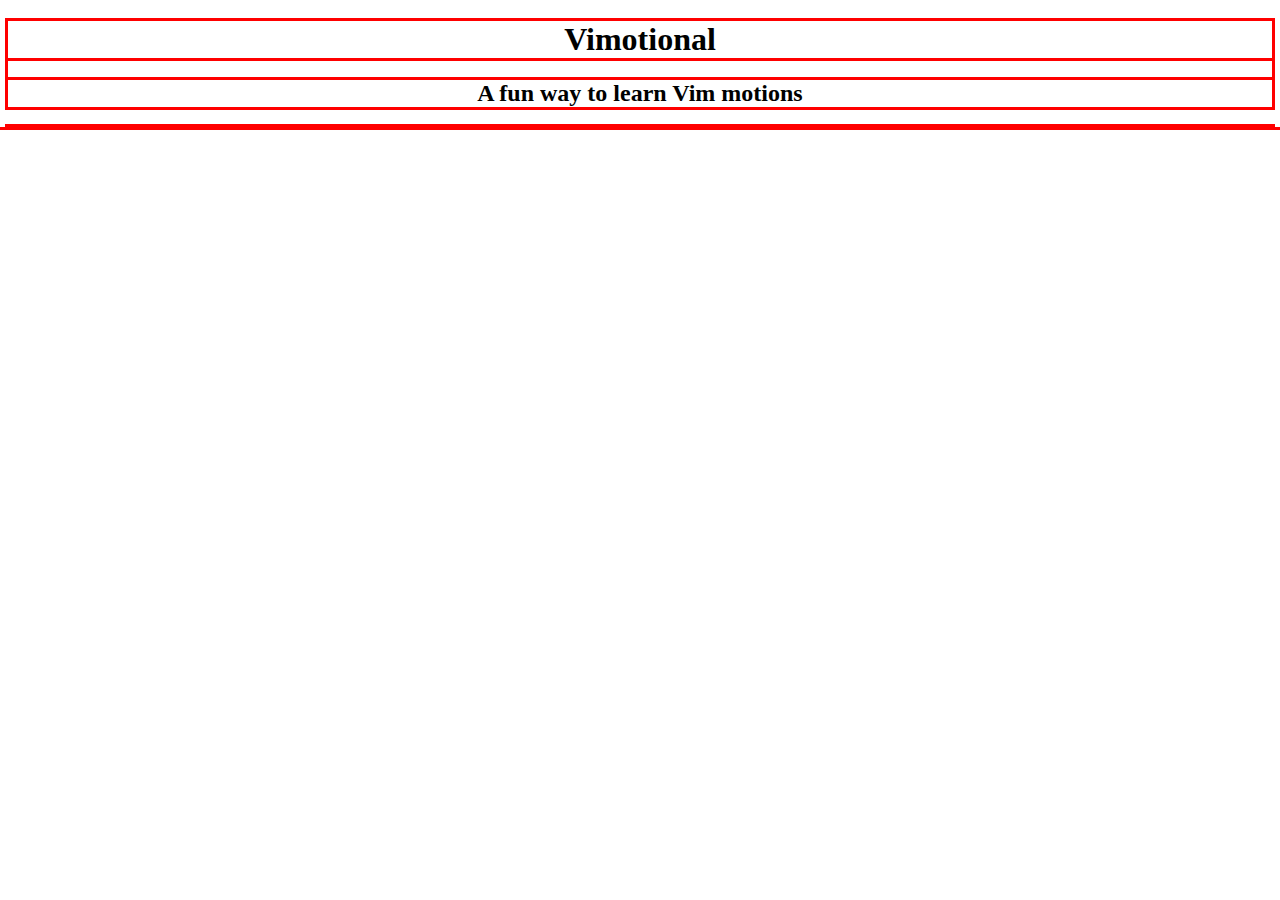
==== lib/index.html @ 58e01277 "Added added functionality direction selector" ====
<!DOCTYPE html>
<html>
  <head>
    <title>Vimotional</title>
    <link rel='stylesheet' href='style.css'>
    <script src='script.js' defer></script>
  </head>
  <body>
    <h1>Vimotional</h1>
    <h2>A fun way to learn Vim motions</h2>
    <div class='container'>
    </div>
  </body>
</html>
---- lib/style.css ----
* {
  outline: solid red;
}

h1 {
  text-align: center;
}

h2 {
  text-align: center;
}
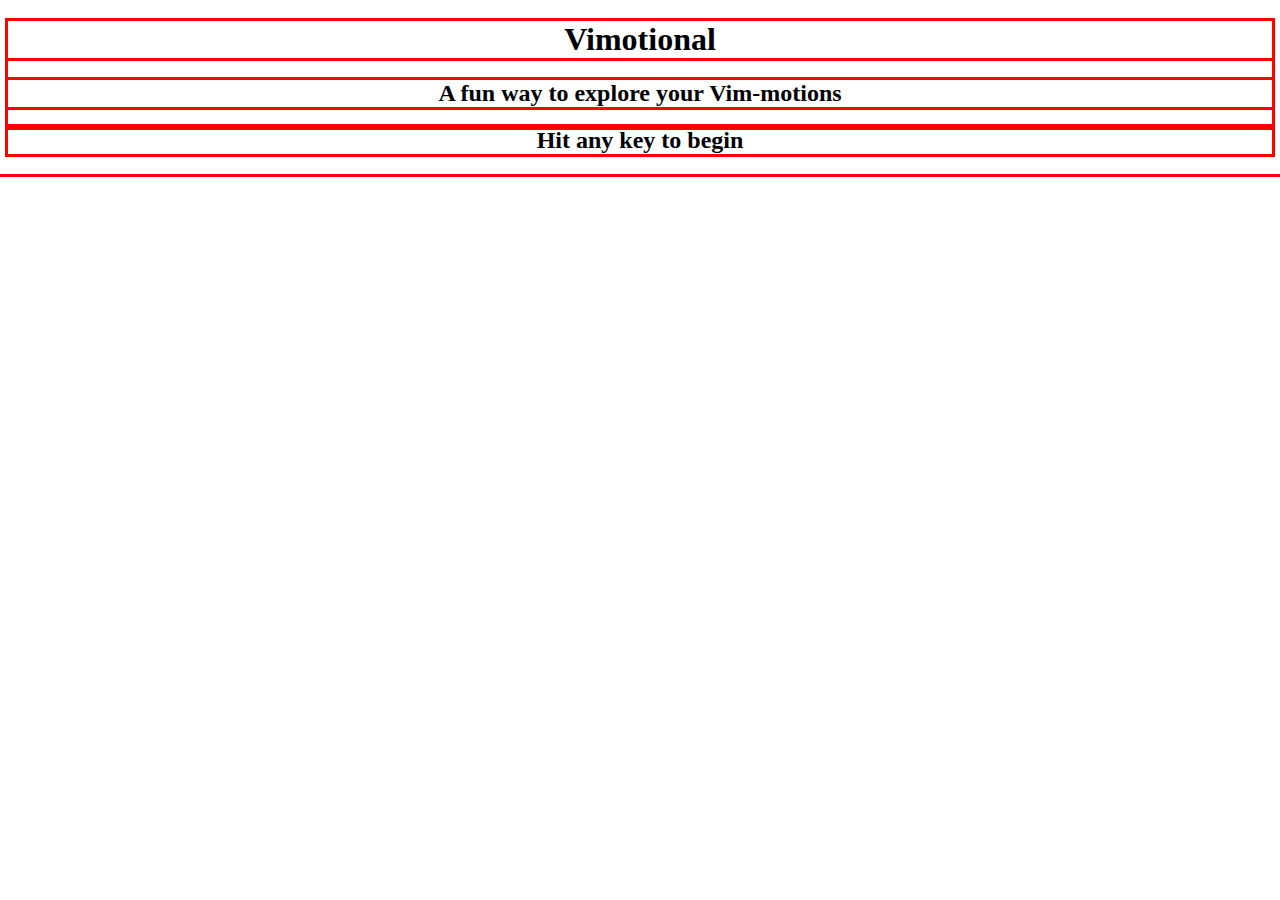
==== commit 564fb6b7: "Added timer to the game" ====
--- a/lib/index.html
+++ b/lib/index.html
@@ -7,8 +7,11 @@
   </head>
   <body>
     <h1>Vimotional</h1>
-    <h2>A fun way to learn Vim motions</h2>
-    <div class='container'>
+    <h2>A fun way to explore your Vim-motions</h2>
+    <div class='scoreBoard'>
+    </div>
+    <div class='gameSpace'>
+      <h2 id='prompt'></h2>
     </div>
   </body>
 </html>
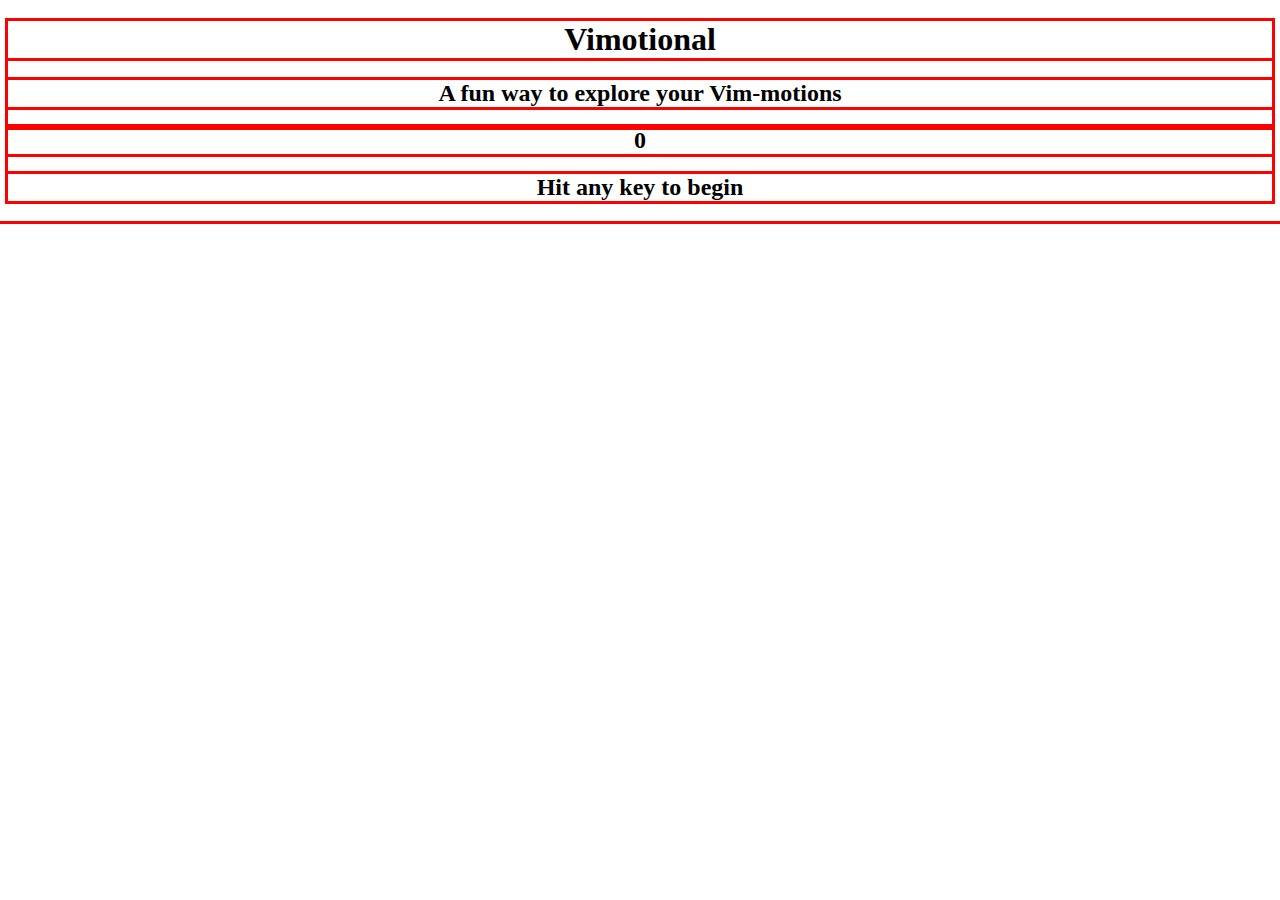
==== commit 58651f33: "Started to implement points" ====
--- a/lib/index.html
+++ b/lib/index.html
@@ -9,6 +9,8 @@
     <h1>Vimotional</h1>
     <h2>A fun way to explore your Vim-motions</h2>
     <div class='scoreBoard'>
+      <h2 id="timer"></h2>
+      <h2 id="score"></h2>
     </div>
     <div class='gameSpace'>
       <h2 id='prompt'></h2>
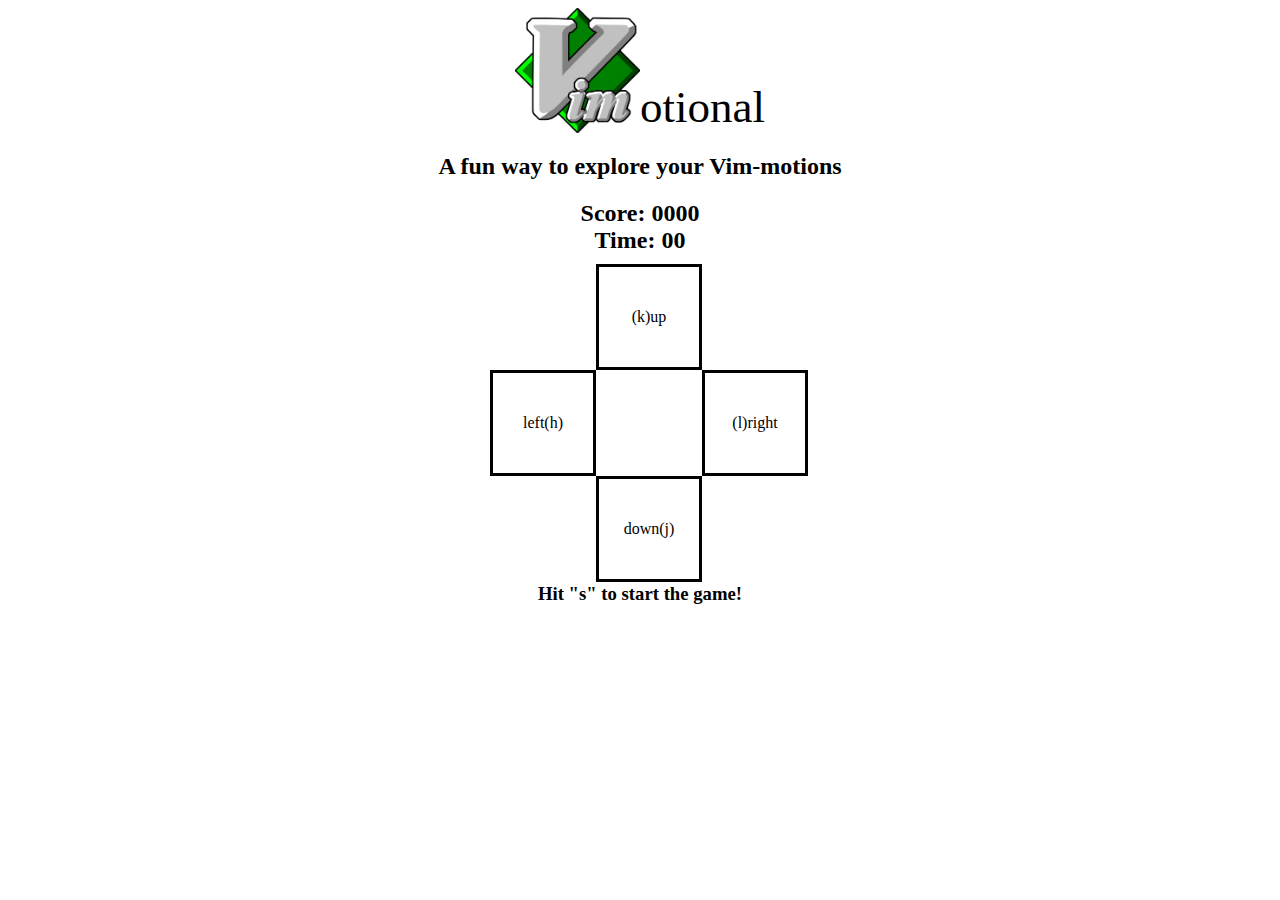
==== commit 6ff35aef: "Added vim logo and updated text" ====
--- a/lib/index.html
+++ b/lib/index.html
@@ -6,14 +6,29 @@
     <script src='script.js' defer></script>
   </head>
   <body>
-    <h1>Vimotional</h1>
+    <div id='title'>
+      <img src="../images/vimLogo.png" alt="Vim Logo" id='logo'>
+      <p id='titleText'>otional</p>
+    </div>
+    <!-- <h1>Vimotional</h1> -->
     <h2>A fun way to explore your Vim-motions</h2>
     <div class='scoreBoard'>
-      <h2 id="timer"></h2>
-      <h2 id="score"></h2>
+      <h2 class='scoreElmnt' id="timer">Time: 00</h2>
+      <h2 class='scoreElmnt' id="score">Score: 0000</h2>
     </div>
     <div class='gameSpace'>
-      <h2 id='prompt'></h2>
+      <div class='arrowGrid'>
+        <p class='grid'></p>
+        <p class='grid arrows' id='move_up'>(k)up</p>
+        <p class='grid'></p>
+        <p class='grid arrows' id='move_left'>left(h)</p>
+        <p class='grid arrows' id='center'></p>
+        <p class='grid arrows' id='move_right'>(l)right</p>
+        <p class='grid'></p>
+        <p class='grid arrows' id='move_down'>down(j)</p>
+        <p class='grid'></p>
+      </div>
+      <h3 id='prompt'></h2>
     </div>
   </body>
 </html>
--- a/lib/style.css
+++ b/lib/style.css
@@ -1,5 +1,34 @@
-* {
-  outline: solid red;
+/* * { */
+/*   outline: solid red; */
+/* } */
+
+/* p { */
+/*   margin: 0; */
+/*   padding: 0; */
+/* } */
+
+body {
+  font-family: menlo;
+}
+
+#title {
+  display: flex;
+  justify-content: center;
+  align-items: flex-end;
+  padding: 0; 
+  margin: 0;
+}
+
+#logo {
+  height: 125px;
+  width: 125px;
+}
+
+#titleText {
+  font-size: 45px;
+  padding: 0;
+  margin: 0;
+  /* margin-bottom: 5px; */
 }
 
 h1 {
@@ -9,3 +38,55 @@
 h2 {
   text-align: center;
 }
+
+h3 {
+  text-align: center;
+}
+
+.scoreBoard {
+  margin-bottom: 10px; 
+}
+
+.scoreElmnt {
+  margin: 0;
+  padding: 0;
+
+}
+
+.arrowGrid {
+  display: grid;
+  grid-template-columns: 1fr 1fr 1fr;
+  width: 300px;
+  height: 300px;
+  margin: 0 auto;
+
+}
+
+.grid {
+  display: flex;
+  width: 100px;
+  height: 100px;
+  align-items: center;
+  justify-content: center;
+  margin: 0;
+}
+
+.arrows {
+  border: solid black;
+}
+
+.yellow {
+  background-color: yellow;
+}
+
+.green {
+  background-color: green;
+}
+
+.red {
+  background-color: red;
+}
+
+#center {
+  border: none;
+}
